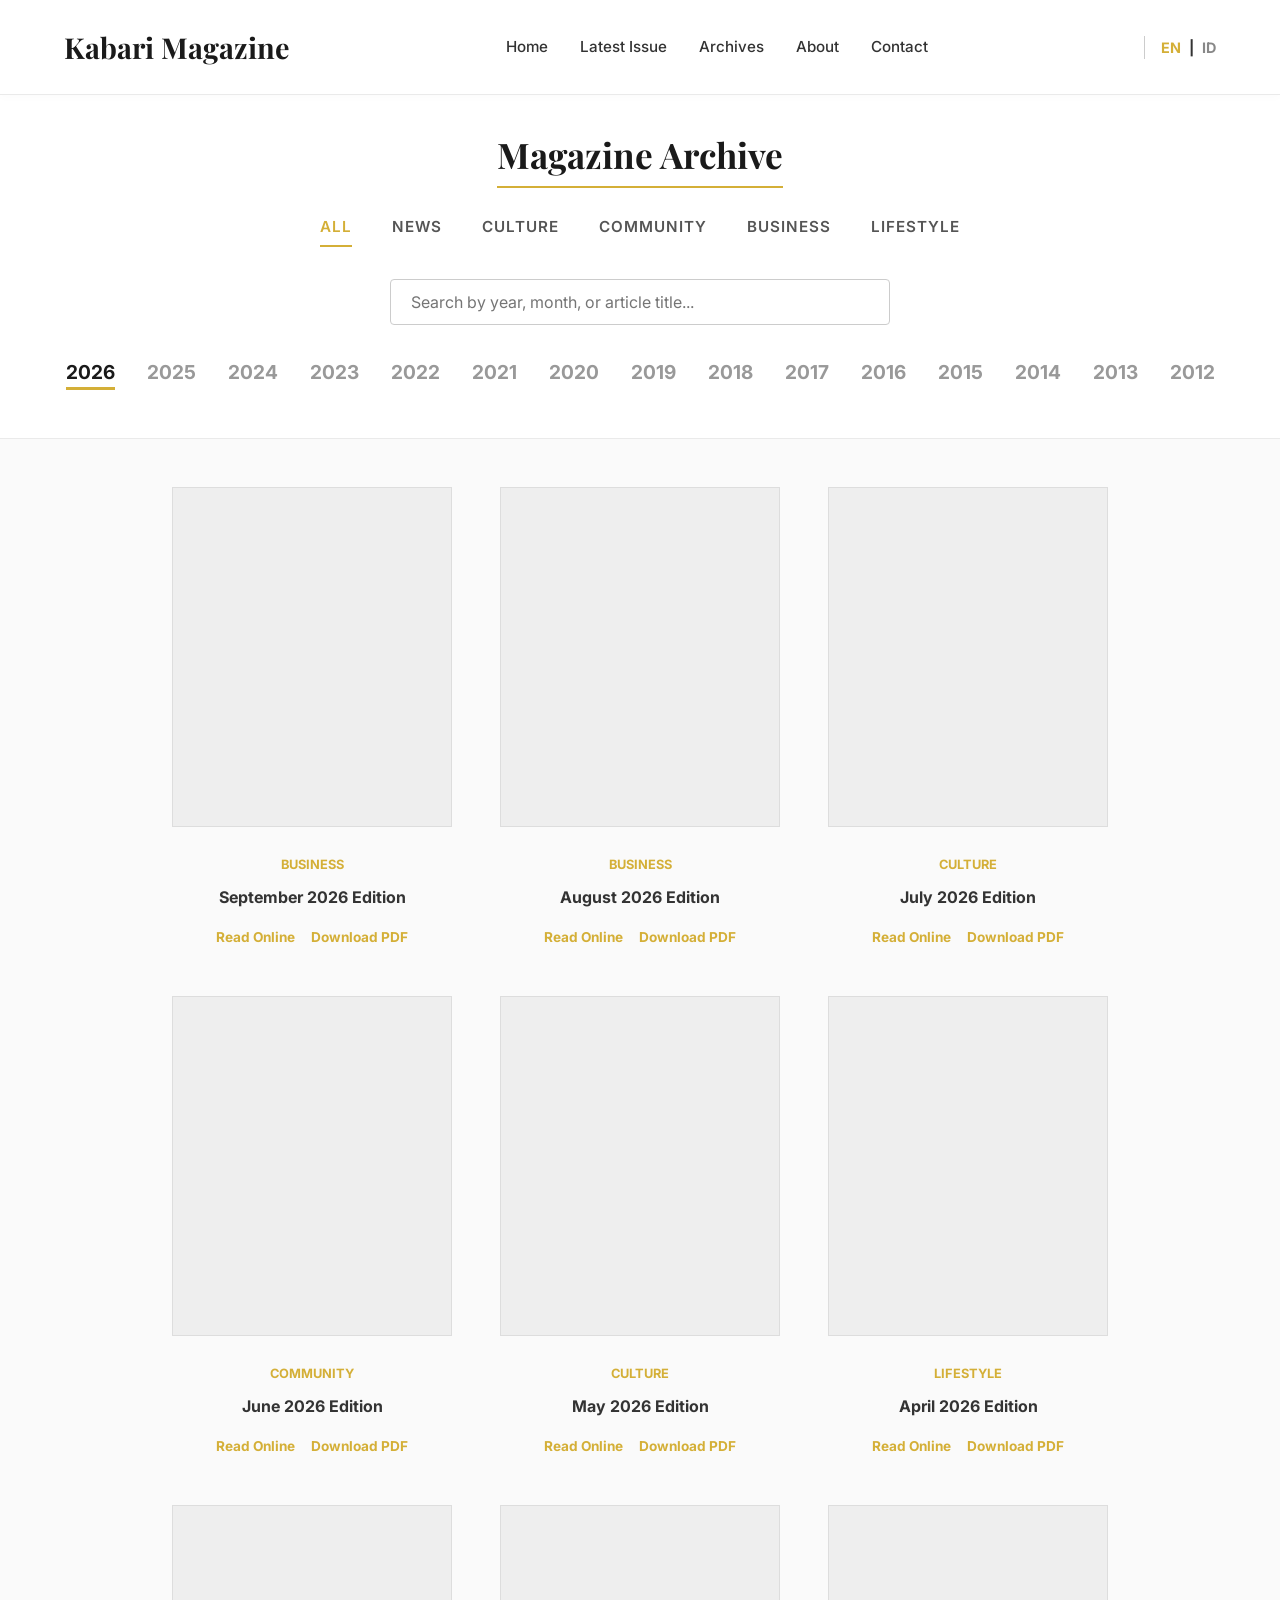
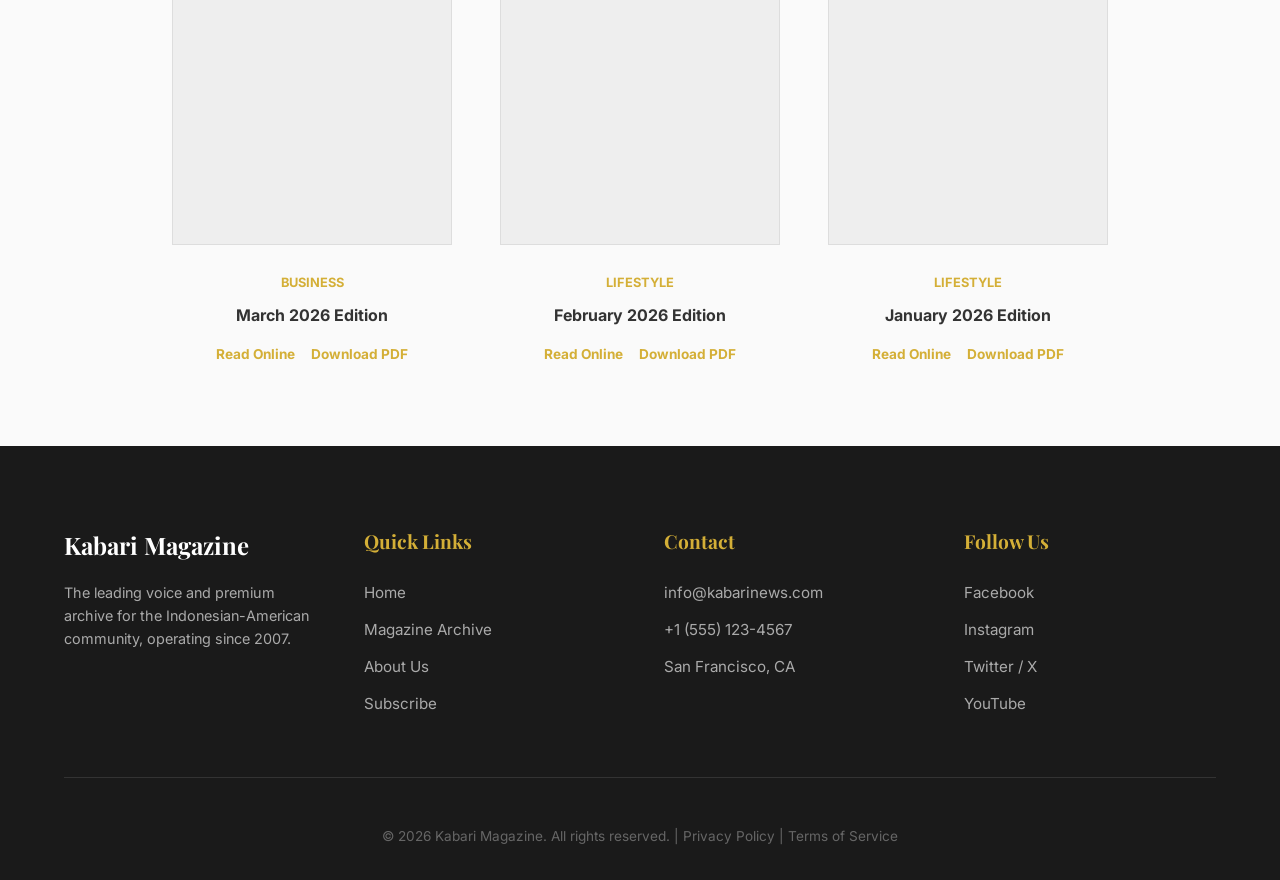
==== archive.html @ 58a20872 "Add files via upload" ====
<!DOCTYPE html>
<html lang="en">
<head>
    <meta charset="UTF-8">
    <meta name="viewport" content="width=device-width, initial-scale=1.0">
    <title>Kabari Magazine | Archives</title>
    <script src="global.js"></script>
    <link href="https://fonts.googleapis.com/css2?family=Inter:wght@400;600&family=Playfair+Display:wght@700&display=swap" rel="stylesheet">
    <link rel="stylesheet" href="style.css">
</head>
<body>
    <header>
        <div class="logo"><a href="index.html">Kabari Magazine</a></div>
            <nav class="nav-links">
            <a href="index.html" data-en="Home" data-id="Beranda">Home</a>
            <a href="latest.html" data-en="Latest Issue" data-id="Edisi Terbaru">Latest Issue</a>
            <a href="archive.html" data-en="Archives" data-id="Arsip">Archives</a>
            <a href="about.html" data-en="About" data-id="Tentang">About</a>
            <a href="contact.html" data-en="Contact" data-id="Kontak">Contact</a>
        </nav>
       <div class="lang-toggle">
            <span class="lang-btn active-lang" onclick="setLang('en')">EN</span> | 
            <span class="lang-btn" onclick="setLang('id')">ID</span>
        </div>
    </header>

<main>
        <div class="archive-controls">
            <h2 class="section-title" style="margin-bottom: 2rem;"><span data-en="Magazine Archive" data-id="Arsip Majalah">Magazine Archive</span></h2>
            
            <ul class="cat-list" id="category-tabs">
                <li class="active" data-en="All" data-id="Semua">All</li>
                <li data-en="News" data-id="Berita">News</li>
                <li data-en="Culture" data-id="Budaya">Culture</li>
                <li data-en="Community" data-id="Komunitas">Community</li>
                <li data-en="Business" data-id="Bisnis">Business</li>
                <li data-en="Lifestyle" data-id="Gaya Hidup">Lifestyle</li>
            </ul>

            <div class="search-bar">
                <input type="text" id="searchInput" data-en="Search by year, month, or article title..." data-id="Cari berdasarkan tahun, bulan, atau judul artikel..." placeholder="Search by year, month, or article title...">
            </div>

            <div class="year-nav" id="dynamic-year-nav"></div>
        </div>

        <section class="section" style="padding-top: 0;">
            <div class="issue-grid" id="archive-grid"></div>
        </section>
    </main>
    <!-- DETAILED FOOTER -->
    <footer>
        <div class="footer-grid">
            <div class="footer-col">
                <div class="logo" style="color: #fff; margin-bottom: 1rem; font-size: 1.5rem;">Kabari Magazine</div>
                <p style="color: #aaa; font-size: 0.9rem;">The leading voice and premium archive for the Indonesian-American community, operating since 2007.</p>
            </div>
            <div class="footer-col">
                <h4>Quick Links</h4>
                <ul>
                    <li><a href="index.html">Home</a></li>
                    <li><a href="archive.html">Magazine Archive</a></li>
                    <li><a href="about.html">About Us</a></li>
                    <li><a href="#">Subscribe</a></li>
                </ul>
            </div>
            <div class="footer-col">
                <h4>Contact</h4>
                <ul>
                    <li>info@kabarinews.com</li>
                    <li>+1 (555) 123-4567</li>
                    <li>San Francisco, CA</li>
                </ul>
            </div>
            <div class="footer-col">
                <h4>Follow Us</h4>
                <ul>
                    <li><a href="#">Facebook</a></li>
                    <li><a href="#">Instagram</a></li>
                    <li><a href="#">Twitter / X</a></li>
                    <li><a href="#">YouTube</a></li>
                </ul>
            </div>
        </div>
        <div style="text-align: center; font-size: 0.85rem; color: #666;">
            <p>&copy; 2026 Kabari Magazine. All rights reserved. | Privacy Policy | Terms of Service</p>
        </div>
    </footer>

    <script src="data.js"></script>
    <script src="app.js"></script>
    <script src="global.js"></script>
</body>
</html>
---- style.css ----
/* CSS Variables - Original Premium Theme */
:root {
    --primary-color: #1a1a1a;
    --accent-color: #d4af37; /* Elegant Gold */
    --bg-color: #fafafa;
    --text-color: #333;
    --light-gray: #eaeaea;
    --font-heading: 'Playfair Display', serif;
    --font-body: 'Inter', Helvetica, sans-serif;
}

/* Reset & Basics */
* { margin: 0; padding: 0; box-sizing: border-box; }
body { font-family: var(--font-body); background-color: var(--bg-color); color: var(--text-color); line-height: 1.6; overflow-x: hidden; }
a { text-decoration: none; color: inherit; transition: color 0.3s ease; cursor: pointer; }
ul { list-style: none; }

/* Buttons */
.btn { display: inline-block; padding: 12px 28px; text-transform: uppercase; font-size: 0.85rem; font-weight: 600; cursor: pointer; border: 2px solid var(--primary-color); transition: all 0.3s ease; }
.btn-solid { background: var(--primary-color); color: #fff; }
.btn-solid:hover { background: var(--accent-color); border-color: var(--accent-color); color: #fff; }
.btn-outline { background: transparent; color: var(--primary-color); }
.btn-outline:hover { background: var(--primary-color); color: #fff; }

/* HEADER */
header { display: flex; justify-content: space-between; align-items: center; padding: 1.5rem 5%; background: #fff; border-bottom: 1px solid var(--light-gray); position: sticky; top: 0; z-index: 100; box-shadow: 0 2px 10px rgba(0,0,0,0.02); }
.logo { font-family: var(--font-heading); font-size: 1.8rem; font-weight: 700; color: var(--primary-color); cursor: pointer; }
.nav-links { display: flex; gap: 2rem; font-weight: 500; font-size: 0.95rem; }
.nav-links a:hover, .nav-links a.active-link { color: var(--accent-color); }

/* Language Toggle */
.lang-toggle { font-weight: 700; font-size: 0.9rem; border-left: 1px solid #ccc; padding-left: 1rem; display: flex; gap: 0.5rem; }
.lang-btn { cursor: pointer; color: #888; transition: color 0.2s; }
.lang-btn:hover { color: var(--primary-color); }
.lang-btn.active-lang { color: var(--accent-color); }
.hamburger { display: none; font-size: 1.5rem; cursor: pointer; }

/* PAGE VIEWS */
.page-view { display: none; animation: fadeIn 0.4s ease-in-out; }
.page-view.active-view { display: block; }
@keyframes fadeIn { from { opacity: 0; transform: translateY(10px); } to { opacity: 1; transform: translateY(0); } }

/* SHARED SECTION STYLES */
.section { padding: 5rem 5%; }
.section-title { font-family: var(--font-heading); font-size: 2.2rem; margin-bottom: 2rem; text-align: center; color: var(--primary-color); }
.section-title span { border-bottom: 2px solid var(--accent-color); padding-bottom: 0.5rem; }
.center-title { text-align: center; margin-bottom: 3rem; }

/* HERO SECTION */
.hero { display: flex; align-items: center; padding: 6rem 5%; background: #111; color: #fff; gap: 4rem; min-height: 70vh; }
.hero-text { flex: 1; }
.hero-text h1 { font-family: var(--font-heading); font-size: 3.5rem; margin-bottom: 1.5rem; line-height: 1.2; }
.hero-text p { font-size: 1.1rem; margin-bottom: 2.5rem; color: #ccc; max-width: 90%; }
.hero-cover { flex: 0.5; display: flex; justify-content: center; }
.hero-placeholder { width: 100%; max-width: 400px; height: 500px; background: linear-gradient(45deg, #222, #333); border: 1px solid #444; display: flex; align-items: center; justify-content: center; color: #777; box-shadow: 0 20px 40px rgba(0,0,0,0.6); }

/* FEATURED STORIES */
.featured-grid { display: grid; grid-template-columns: repeat(auto-fit, minmax(300px, 1fr)); gap: 2.5rem; }
.story-card { background: #fff; border: 1px solid var(--light-gray); transition: all 0.3s ease; overflow: hidden; cursor: pointer; }
.story-card:hover { transform: translateY(-8px); box-shadow: 0 15px 30px rgba(0,0,0,0.08); }
.story-image { height: 220px; background: #ddd; display: flex; align-items: center; justify-content: center; color: #666; transition: transform 0.5s ease; }
.story-card:hover .story-image { background: #d4d4d4; }
.story-content { padding: 2rem; }
.story-cat { color: var(--accent-color); font-size: 0.8rem; text-transform: uppercase; font-weight: 700; margin-bottom: 0.8rem; display: block; letter-spacing: 1px; }
.story-content h3 { font-family: var(--font-heading); font-size: 1.4rem; margin-bottom: 1rem; line-height: 1.3; }

/* ARCHIVES (Category & Search) */
.archive-controls { background: #fff; padding: 2rem 5%; border-bottom: 1px solid var(--light-gray); margin-bottom: 3rem; }
.cat-list { display: flex; justify-content: center; gap: 2.5rem; flex-wrap: wrap; margin-bottom: 2rem; }
.cat-list li { font-size: 0.95rem; font-weight: 600; text-transform: uppercase; cursor: pointer; padding-bottom: 5px; color: #555; letter-spacing: 1px; }
.cat-list li:hover, .cat-list li.active { color: var(--accent-color); border-bottom: 2px solid var(--accent-color); }
.search-bar { display: flex; justify-content: center; margin-bottom: 2rem; }
.search-bar input { padding: 12px 20px; width: 100%; max-width: 500px; border: 1px solid #ccc; border-radius: 4px; font-family: var(--font-body); font-size: 1rem; outline: none; }
.search-bar input:focus { border-color: var(--accent-color); }

/* YEAR NAV & MAGAZINE GRID */
.year-nav { display: flex; gap: 2rem; overflow-x: auto; white-space: nowrap; padding-bottom: 1rem; scrollbar-width: none; justify-content: center; }
.year-nav::-webkit-scrollbar { display: none; }
.year-nav span { font-size: 1.2rem; font-weight: 700; color: #999; cursor: pointer; transition: color 0.3s; }
.year-nav span:hover { color: var(--primary-color); }
.year-nav .active-year { color: var(--primary-color); border-bottom: 3px solid var(--accent-color); }
.issue-grid { 
    display: grid; 
    grid-template-columns: repeat(auto-fit, minmax(240px, 280px)); 
    justify-content: center; 
    gap: 3rem; 
}
.issue-card { text-align: center; }
.issue-cover { height: 340px; background: #eee; margin-bottom: 1.5rem; display: flex; align-items: center; justify-content: center; border: 1px solid #ddd; transition: all 0.3s ease; cursor: pointer; }
.issue-cover:hover { transform: scale(1.02); box-shadow: 0 10px 25px rgba(0,0,0,0.1); }
.issue-links { display: flex; justify-content: center; gap: 1.5rem; font-size: 0.85rem; font-weight: 600; color: var(--accent-color); margin-top: 1rem; }
.issue-links a:hover { color: var(--primary-color); }

/* LATEST ISSUE PAGE */
.issue-detail-container { display: flex; gap: 4rem; max-width: 1100px; margin: 0 auto; align-items: flex-start; }
.issue-detail-cover { flex: 1; height: 600px; background: #eee; border: 1px solid #ddd; box-shadow: 0 15px 35px rgba(0,0,0,0.1); display: flex; align-items: center; justify-content: center; color: #888; }
.issue-detail-info { flex: 1; }
.issue-detail-info h1 { font-family: var(--font-heading); font-size: 3rem; margin-bottom: 1rem; }
.inside-issue { background: #fff; padding: 2rem; border: 1px solid var(--light-gray); margin-bottom: 2rem; }
.inside-issue h3 { font-family: var(--font-heading); margin-bottom: 1rem; border-bottom: 1px solid #eee; padding-bottom: 0.5rem; }
.inside-issue ul { list-style: circle inside; color: #444; }

/* ABOUT & CONTACT */
.text-container { max-width: 800px; margin: 0 auto; background: #fff; padding: 4rem; border: 1px solid var(--light-gray); box-shadow: 0 5px 15px rgba(0,0,0,0.03); }
.contact-form { display: flex; flex-direction: column; gap: 1.5rem; }
.contact-form input, .contact-form textarea { width: 100%; padding: 12px; border: 1px solid #ccc; font-family: var(--font-body); }
.contact-form textarea { height: 150px; resize: vertical; }

/* DETAILED FOOTER */
footer { background: var(--primary-color); color: #fff; padding: 5rem 5% 2rem; }
.footer-grid { display: grid; grid-template-columns: repeat(auto-fit, minmax(200px, 1fr)); gap: 3rem; margin-bottom: 3rem; border-bottom: 1px solid #333; padding-bottom: 3rem; }
.footer-col h4 { font-family: var(--font-heading); font-size: 1.2rem; margin-bottom: 1.5rem; color: var(--accent-color); }
.footer-col ul li { margin-bottom: 0.8rem; font-size: 0.95rem; color: #aaa; cursor: pointer; transition: color 0.3s; }
.footer-col ul li:hover { color: #fff; }

@media (max-width: 768px) {
    .nav-links { display: none; }
    .hamburger { display: block; }
    .hero { flex-direction: column; text-align: center; }
    .issue-detail-container { flex-direction: column; }
    .issue-detail-cover { width: 100%; height: 400px; }
}
/* Full-Width Section Backgrounds */
.bg-light-gray {
    background-color: #f7f7f7;
    border-top: 1px solid #eaeaea;
    border-bottom: 1px solid #eaeaea;
}

.bg-light-gold {
    background-color: #fdfbf7;
    border-bottom: 1px solid #eaeaea;
}
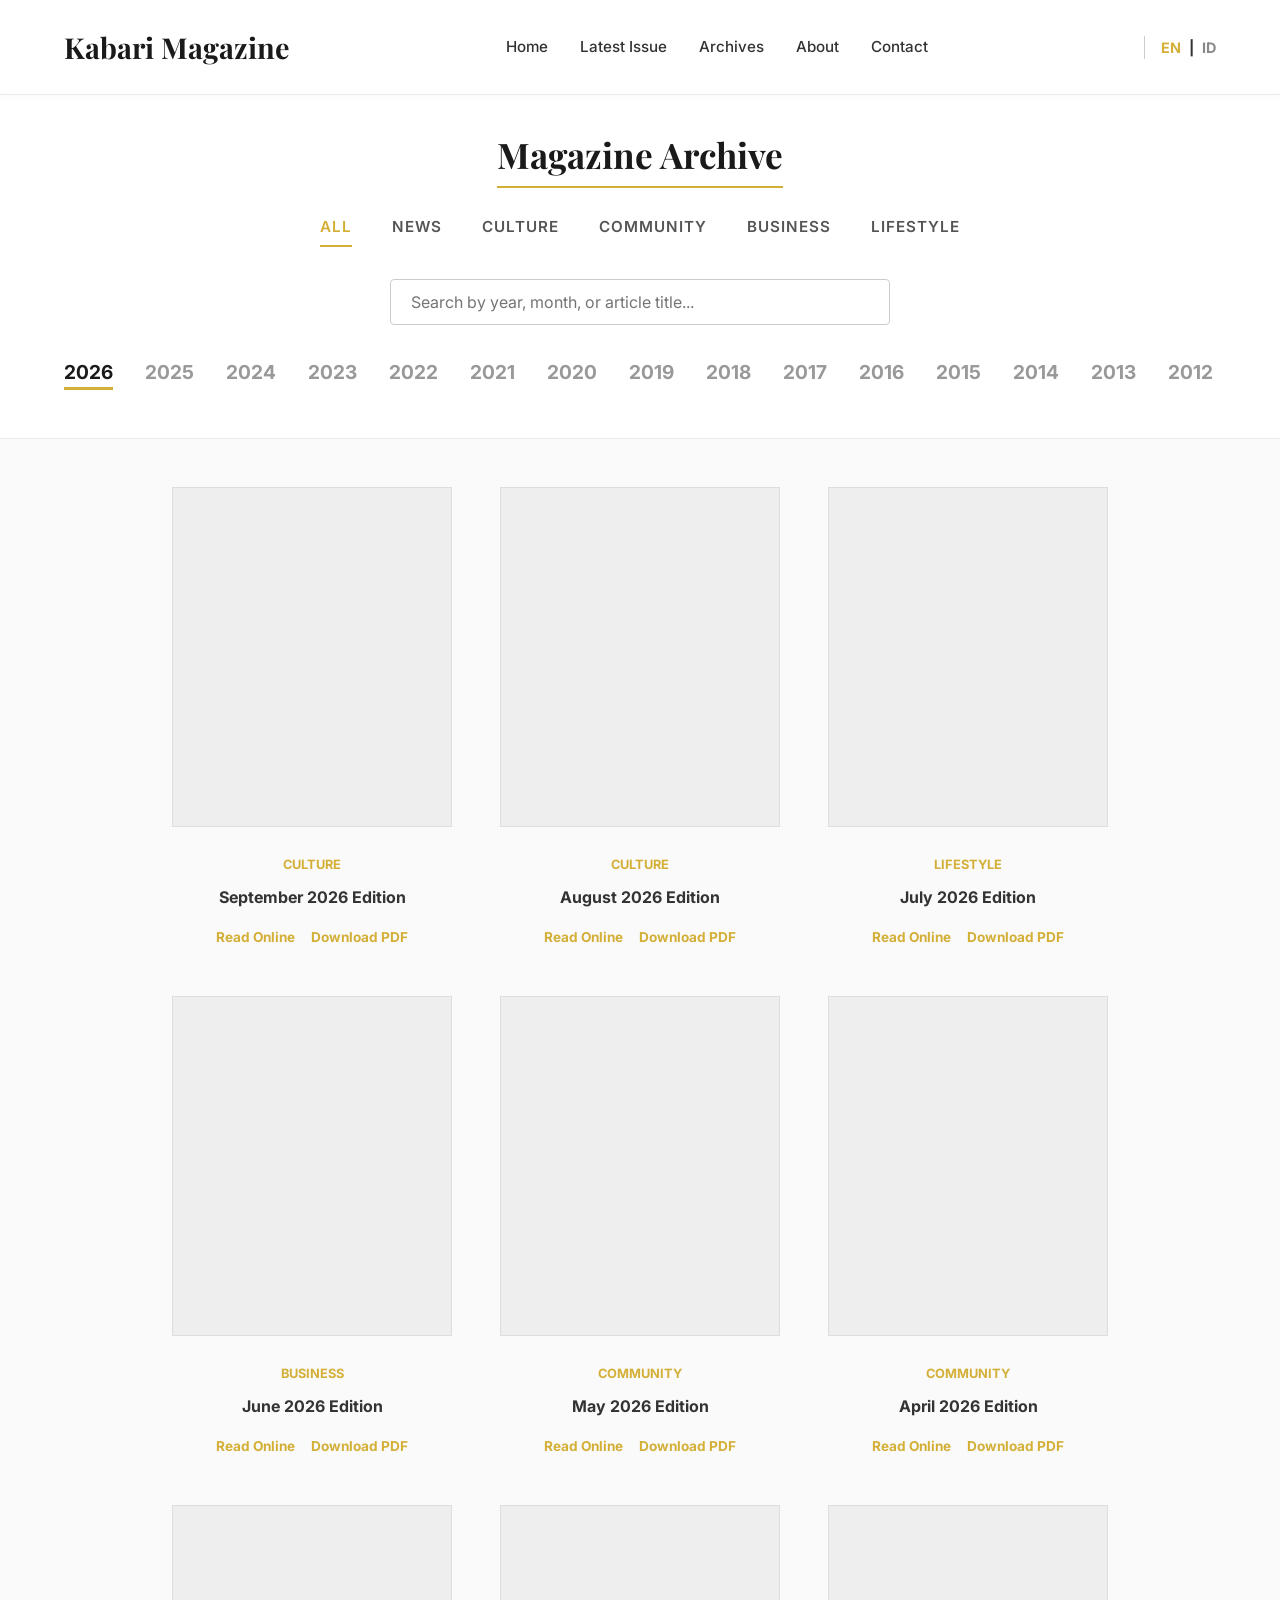
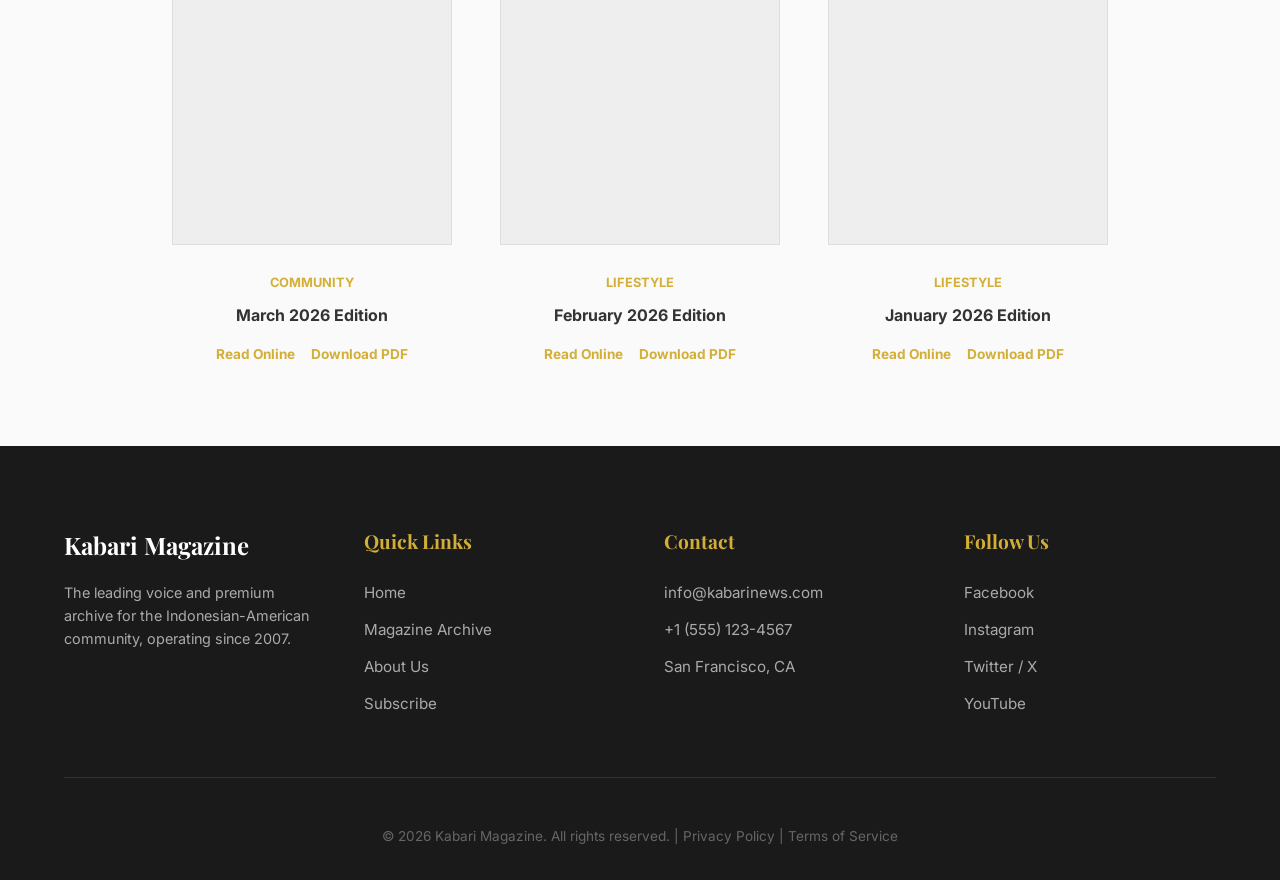
==== commit 3277fd81: "Add files via upload" ====
--- a/archive.html
+++ b/archive.html
@@ -10,6 +10,7 @@
 </head>
 <body>
     <header>
+        <div class="hamburger" onclick="document.querySelector('.nav-links').classList.toggle('mobile-active')">☰</div>
         <div class="logo"><a href="index.html">Kabari Magazine</a></div>
             <nav class="nav-links">
             <a href="index.html" data-en="Home" data-id="Beranda">Home</a>
--- a/style.css
+++ b/style.css
@@ -74,8 +74,7 @@
 .search-bar input:focus { border-color: var(--accent-color); }
 
 /* YEAR NAV & MAGAZINE GRID */
-.year-nav { display: flex; gap: 2rem; overflow-x: auto; white-space: nowrap; padding-bottom: 1rem; scrollbar-width: none; justify-content: center; }
-.year-nav::-webkit-scrollbar { display: none; }
+.year-nav { display: flex; gap: 2rem; overflow-x: auto; white-space: nowrap; padding-bottom: 1rem; scrollbar-width: none; justify-content: flex-start; }.year-nav::-webkit-scrollbar { display: none; }
 .year-nav span { font-size: 1.2rem; font-weight: 700; color: #999; cursor: pointer; transition: color 0.3s; }
 .year-nav span:hover { color: var(--primary-color); }
 .year-nav .active-year { color: var(--primary-color); border-bottom: 3px solid var(--accent-color); }
@@ -114,8 +113,12 @@
 .footer-col ul li:hover { color: #fff; }
 
 @media (max-width: 768px) {
-    .nav-links { display: none; }
+    /* Mobile Menu Logic */
+    .nav-links { display: none; flex-direction: column; position: absolute; top: 100%; left: 0; width: 100%; background: #fff; padding: 2rem; border-bottom: 1px solid #eee; box-shadow: 0 10px 10px rgba(0,0,0,0.05); }
+    .nav-links.mobile-active { display: flex; }
     .hamburger { display: block; }
+    
+    /* Layout Adjustments for Mobile */
     .hero { flex-direction: column; text-align: center; }
     .issue-detail-container { flex-direction: column; }
     .issue-detail-cover { width: 100%; height: 400px; }
